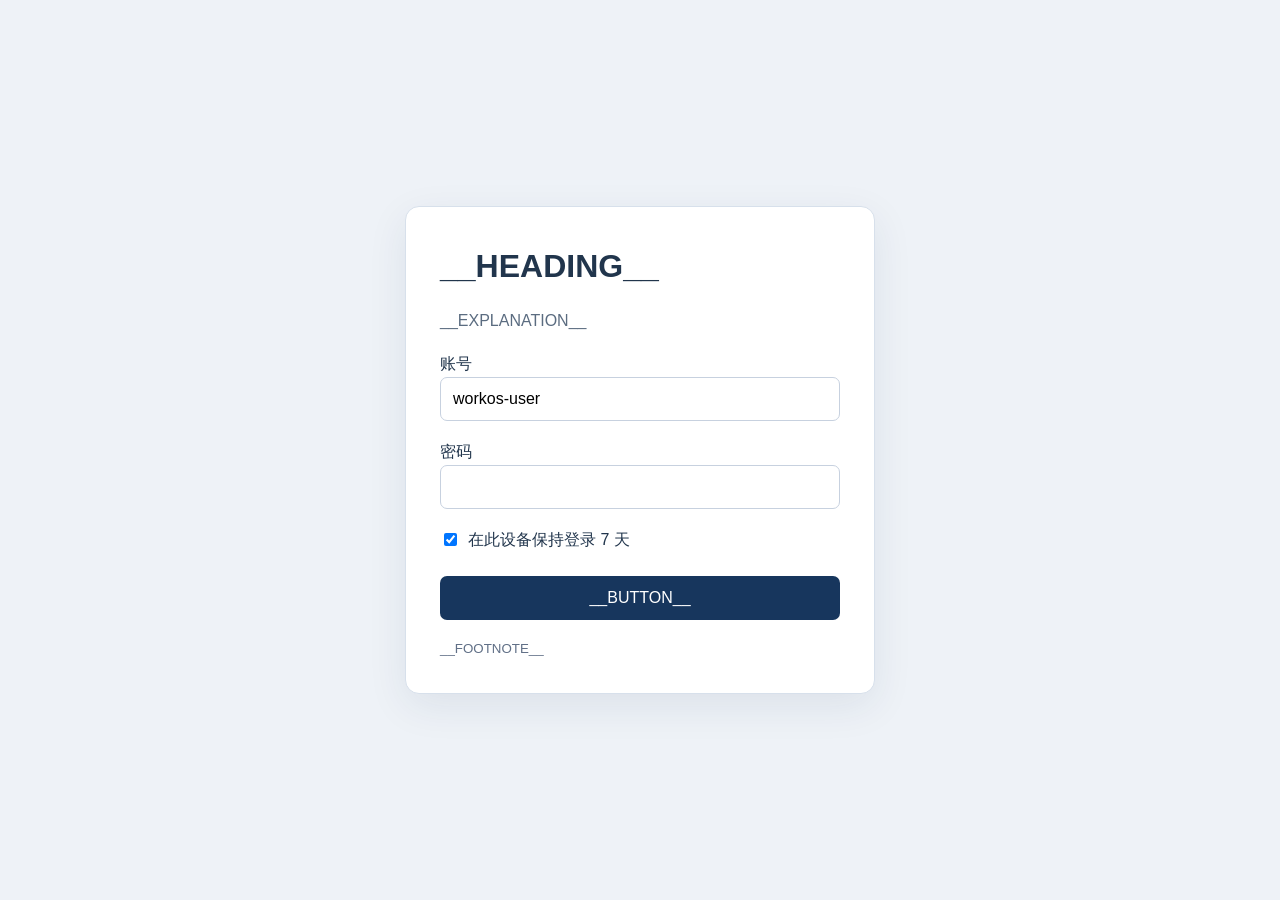
==== web/login.html @ 2fcb5452 "Deploy dedicated public WorkOS with hashed username login and persistent secure sessions" ====
<!doctype html>
<html lang="zh-CN"><head><meta charset="utf-8"><meta name="viewport" content="width=device-width,initial-scale=1"><title>WorkOS · 安全登录</title><style>[hidden]{display:none!important}body{margin:0;background:#eef2f7;color:#21354c;font:16px/1.6 Arial,"Microsoft YaHei",sans-serif;display:grid;place-items:center;min-height:100vh}main{background:white;border:1px solid #d7e0eb;border-radius:14px;padding:34px;width:min(400px,84vw);box-shadow:0 12px 40px #1b355015}h1{margin:0 0 8px}p{color:#5b6c80}label{display:block;margin-top:18px}input{box-sizing:border-box;width:100%;padding:12px;border:1px solid #c7d1df;border-radius:7px;font-size:16px}button{width:100%;background:#17365d;color:white;padding:13px;border:0;border-radius:7px;font-size:16px;margin-top:24px;cursor:pointer}button:disabled{opacity:.6}small{display:block;color:#617087;margin-top:18px}.remember{display:flex;align-items:center;gap:8px}.remember input{width:auto}#message{white-space:pre-wrap}a{color:#24578e}</style></head><body><main data-mode="__MODE__" data-public-url="__PUBLIC_URL__"><h1>__HEADING__</h1><p>__EXPLANATION__</p><form><input type="hidden" id="csrf" value="__NONCE__"><label>账号<input name="username" value="workos-user" readonly autocomplete="username"></label><label>密码<input name="password" type="password" required maxlength="128" __MIN_LENGTH__ autocomplete="__AUTOCOMPLETE__"></label><label class="remember" __REMEMBER_HIDDEN__><input name="remember" type="checkbox" checked>在此设备保持登录 7 天</label><button type="submit">__BUTTON__</button></form><p id="message" role="status"></p><a id="public-link" hidden href="__PUBLIC_URL__">打开公网 WorkOS</a><small>__FOOTNOTE__</small></main><script src="/auth/ui.js" defer></script></body></html>
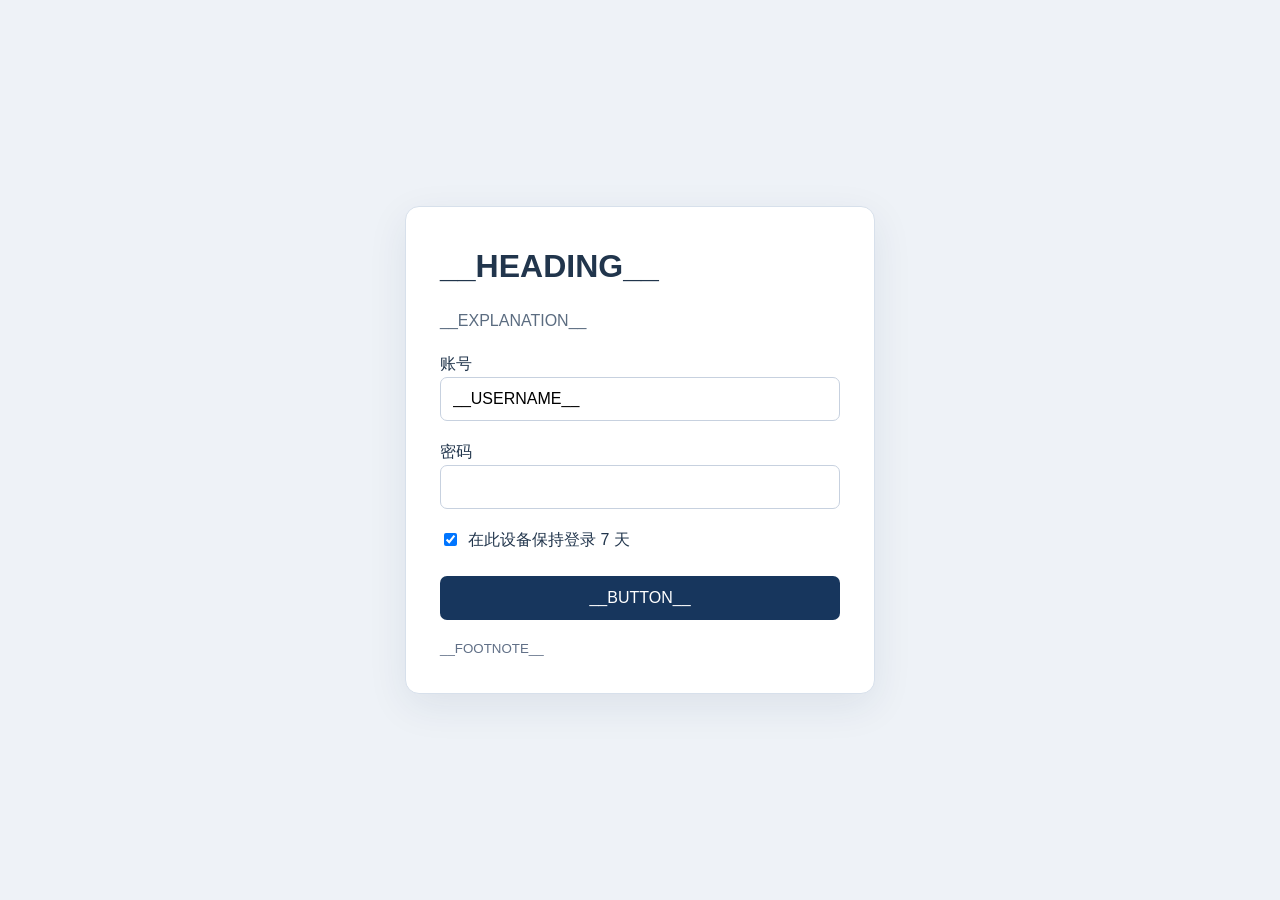
==== commit ebdf9828: "Remove deployment identifiers and guard public source privacy" ====
--- a/web/login.html
+++ b/web/login.html
@@ -1,2 +1,2 @@
 <!doctype html>
-<html lang="zh-CN"><head><meta charset="utf-8"><meta name="viewport" content="width=device-width,initial-scale=1"><title>WorkOS · 安全登录</title><style>[hidden]{display:none!important}body{margin:0;background:#eef2f7;color:#21354c;font:16px/1.6 Arial,"Microsoft YaHei",sans-serif;display:grid;place-items:center;min-height:100vh}main{background:white;border:1px solid #d7e0eb;border-radius:14px;padding:34px;width:min(400px,84vw);box-shadow:0 12px 40px #1b355015}h1{margin:0 0 8px}p{color:#5b6c80}label{display:block;margin-top:18px}input{box-sizing:border-box;width:100%;padding:12px;border:1px solid #c7d1df;border-radius:7px;font-size:16px}button{width:100%;background:#17365d;color:white;padding:13px;border:0;border-radius:7px;font-size:16px;margin-top:24px;cursor:pointer}button:disabled{opacity:.6}small{display:block;color:#617087;margin-top:18px}.remember{display:flex;align-items:center;gap:8px}.remember input{width:auto}#message{white-space:pre-wrap}a{color:#24578e}</style></head><body><main data-mode="__MODE__" data-public-url="__PUBLIC_URL__"><h1>__HEADING__</h1><p>__EXPLANATION__</p><form><input type="hidden" id="csrf" value="__NONCE__"><label>账号<input name="username" value="workos-user" readonly autocomplete="username"></label><label>密码<input name="password" type="password" required maxlength="128" __MIN_LENGTH__ autocomplete="__AUTOCOMPLETE__"></label><label class="remember" __REMEMBER_HIDDEN__><input name="remember" type="checkbox" checked>在此设备保持登录 7 天</label><button type="submit">__BUTTON__</button></form><p id="message" role="status"></p><a id="public-link" hidden href="__PUBLIC_URL__">打开公网 WorkOS</a><small>__FOOTNOTE__</small></main><script src="/auth/ui.js" defer></script></body></html>
+<html lang="zh-CN"><head><meta charset="utf-8"><meta name="viewport" content="width=device-width,initial-scale=1"><title>WorkOS · 安全登录</title><style>[hidden]{display:none!important}body{margin:0;background:#eef2f7;color:#21354c;font:16px/1.6 Arial,"Microsoft YaHei",sans-serif;display:grid;place-items:center;min-height:100vh}main{background:white;border:1px solid #d7e0eb;border-radius:14px;padding:34px;width:min(400px,84vw);box-shadow:0 12px 40px #1b355015}h1{margin:0 0 8px}p{color:#5b6c80}label{display:block;margin-top:18px}input{box-sizing:border-box;width:100%;padding:12px;border:1px solid #c7d1df;border-radius:7px;font-size:16px}button{width:100%;background:#17365d;color:white;padding:13px;border:0;border-radius:7px;font-size:16px;margin-top:24px;cursor:pointer}button:disabled{opacity:.6}small{display:block;color:#617087;margin-top:18px}.remember{display:flex;align-items:center;gap:8px}.remember input{width:auto}#message{white-space:pre-wrap}a{color:#24578e}</style></head><body><main data-mode="__MODE__" data-public-url="__PUBLIC_URL__"><h1>__HEADING__</h1><p>__EXPLANATION__</p><form><input type="hidden" id="csrf" value="__NONCE__"><label>账号<input name="username" value="__USERNAME__" required maxlength="64" autocomplete="username" __USERNAME_READONLY__></label><label>密码<input name="password" type="password" required maxlength="128" __MIN_LENGTH__ autocomplete="__AUTOCOMPLETE__"></label><label class="remember" __REMEMBER_HIDDEN__><input name="remember" type="checkbox" checked>在此设备保持登录 7 天</label><button type="submit">__BUTTON__</button></form><p id="message" role="status"></p><a id="public-link" hidden href="__PUBLIC_URL__">打开公网 WorkOS</a><small>__FOOTNOTE__</small></main><script src="/auth/ui.js" defer></script></body></html>
